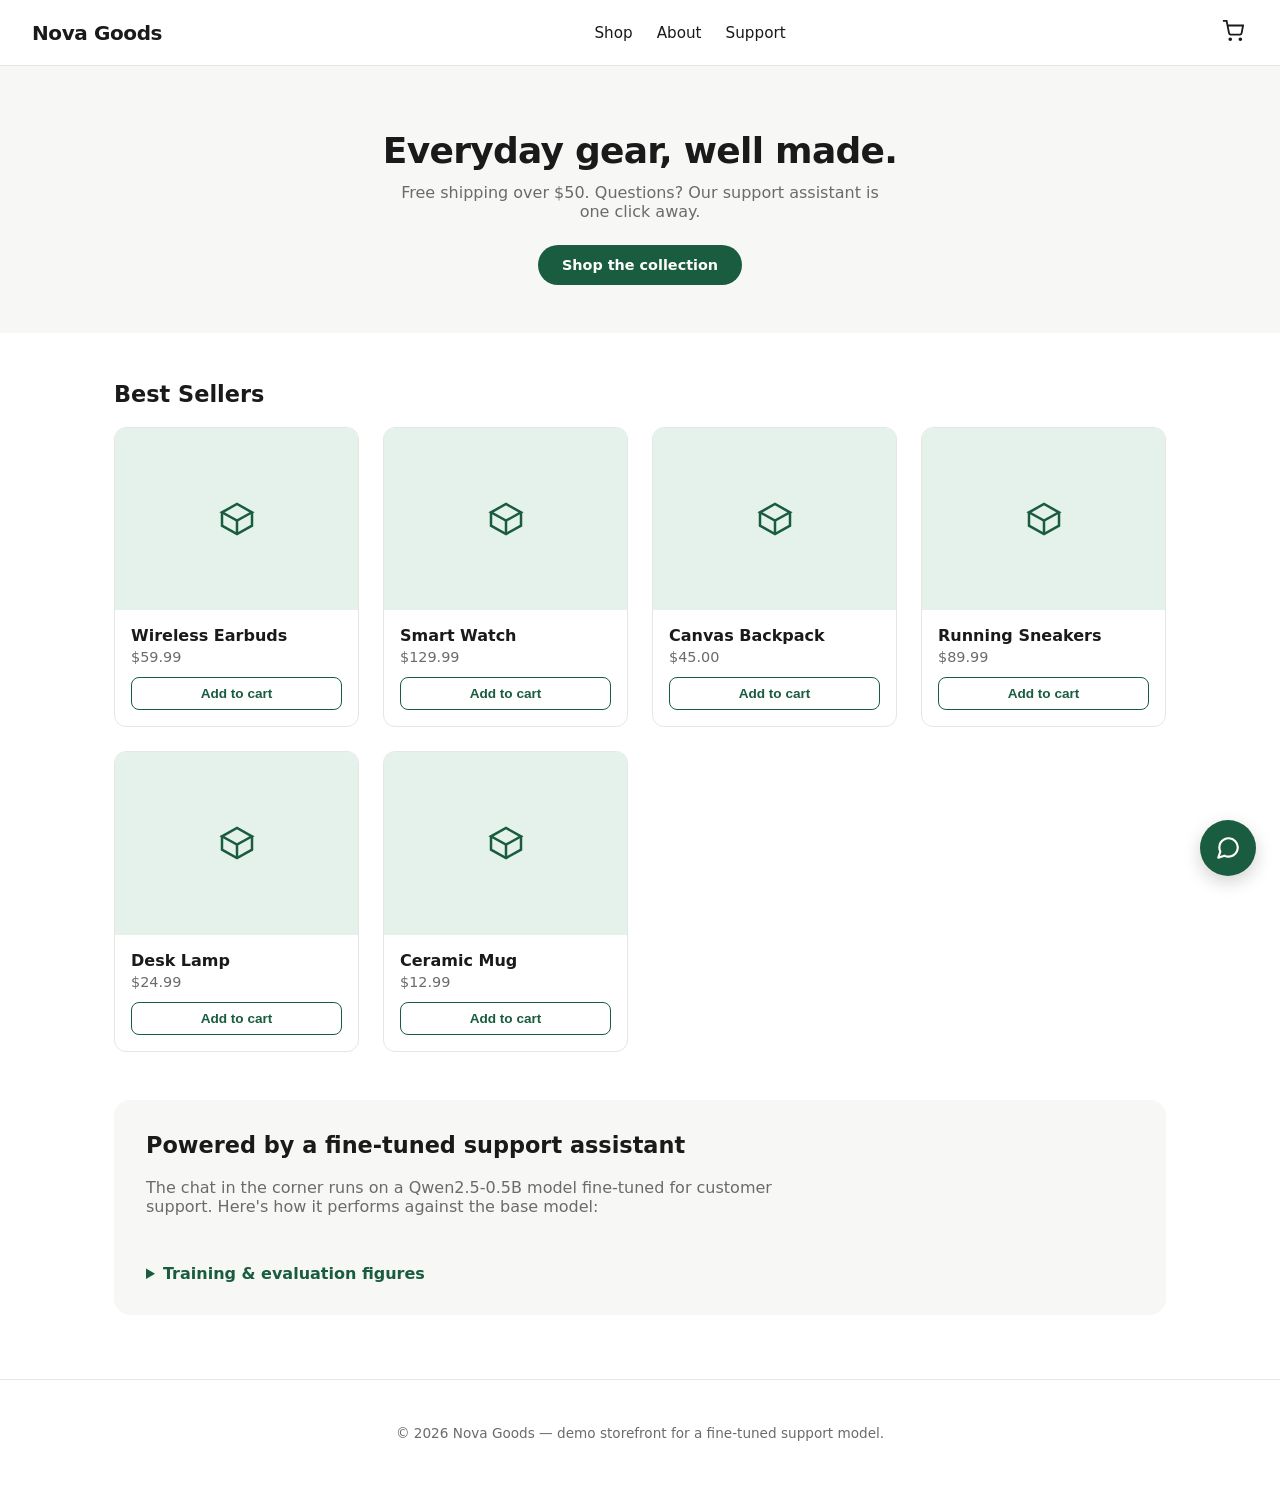
==== static/index.html @ 34abbee6 "Initial commit: FastAPI + support-chat storefront demo Serves a LoRA fine-tuned Qwen2.5-0.5B support" ====
<!DOCTYPE html>
<html lang="en">
<head>
<meta charset="UTF-8">
<meta name="viewport" content="width=device-width, initial-scale=1.0">
<title>Nova Goods</title>
<link rel="stylesheet" href="/static/style.css">
</head>
<body>

<header class="site-header">
  <div class="brand">Nova&nbsp;Goods</div>
  <nav>
    <a href="#shop">Shop</a>
    <a href="#about">About</a>
    <a href="#support">Support</a>
  </nav>
  <button id="cart-btn" aria-label="Cart">
    <svg viewBox="0 0 24 24" width="22" height="22" fill="none" stroke="currentColor" stroke-width="2">
      <circle cx="9" cy="21" r="1"></circle>
      <circle cx="20" cy="21" r="1"></circle>
      <path d="M1 1h4l2.68 13.39a2 2 0 0 0 2 1.61h9.72a2 2 0 0 0 2-1.61L23 6H6"></path>
    </svg>
    <span id="cart-count" class="cart-count hidden">0</span>
  </button>
</header>

<section class="hero">
  <h1>Everyday gear, well made.</h1>
  <p>Free shipping over $50. Questions? Our support assistant is one click away.</p>
  <a href="#shop" class="btn-primary">Shop the collection</a>
</section>

<main>
  <section id="shop">
    <h2>Best Sellers</h2>
    <div id="product-grid" class="product-grid"></div>
  </section>

  <section id="support" class="ai-section">
    <h2>Powered by a fine-tuned support assistant</h2>
    <p>The chat in the corner runs on a Qwen2.5-0.5B model fine-tuned for customer support. Here's how it performs against the base model:</p>
    <div id="metric-cards" class="card-grid"></div>
    <details>
      <summary>Training &amp; evaluation figures</summary>
      <div id="figure-grid" class="figure-grid"></div>
    </details>
  </section>
</main>

<footer>
  <p>&copy; 2026 Nova Goods — demo storefront for a fine-tuned support model.</p>
</footer>

<button id="chat-toggle" aria-label="Open support chat">
  <svg viewBox="0 0 24 24" width="26" height="26" fill="none" stroke="currentColor" stroke-width="2" stroke-linecap="round" stroke-linejoin="round">
    <path d="M21 11.5a8.38 8.38 0 0 1-.9 3.8 8.5 8.5 0 0 1-7.6 4.7 8.38 8.38 0 0 1-3.8-.9L3 21l1.9-5.7a8.38 8.38 0 0 1-.9-3.8 8.5 8.5 0 0 1 4.7-7.6 8.38 8.38 0 0 1 3.8-.9h.5a8.48 8.48 0 0 1 8 8v.5z"></path>
  </svg>
</button>

<div id="chat-panel" class="hidden">
  <div class="chat-header">
    <span>Support Chat</span>
    <button id="chat-close" aria-label="Close chat">&times;</button>
  </div>
  <div id="chat-messages"></div>
  <form id="chat-form">
    <input id="chat-input" type="text" placeholder="Ask about orders, refunds, shipping..." autocomplete="off" required>
    <button type="submit" aria-label="Send">
      <svg viewBox="0 0 24 24" width="18" height="18" fill="none" stroke="currentColor" stroke-width="2" stroke-linecap="round" stroke-linejoin="round">
        <line x1="22" y1="2" x2="11" y2="13"></line>
        <polygon points="22 2 15 22 11 13 2 9 22 2"></polygon>
      </svg>
    </button>
  </form>
</div>

<script src="/static/app.js"></script>
</body>
</html>
---- static/style.css ----
:root {
  --bg: #ffffff;
  --bg-alt: #f7f7f5;
  --text: #1a1a1a;
  --muted: #6b6b6b;
  --border: #e6e6e2;
  --accent: #1a5c3f;
  --accent-light: #e5f2ec;
}

* { box-sizing: border-box; }

body {
  margin: 0;
  font-family: system-ui, -apple-system, "Segoe UI", Roboto, sans-serif;
  background: var(--bg);
  color: var(--text);
}

a { color: inherit; }

/* header */

.site-header {
  display: flex;
  align-items: center;
  justify-content: space-between;
  padding: 1rem 2rem;
  border-bottom: 1px solid var(--border);
  position: sticky;
  top: 0;
  background: var(--bg);
  z-index: 500;
}

.brand { font-weight: 700; font-size: 1.25rem; letter-spacing: -0.02em; }

.site-header nav { display: flex; gap: 1.5rem; }
.site-header nav a { text-decoration: none; font-size: 0.95rem; color: var(--text); }
.site-header nav a:hover { color: var(--accent); }

#cart-btn {
  position: relative;
  background: none;
  border: none;
  cursor: pointer;
  color: var(--text);
  padding: 0.25rem;
}

.cart-count {
  position: absolute;
  top: -4px;
  right: -6px;
  background: var(--accent);
  color: white;
  font-size: 0.65rem;
  min-width: 16px;
  height: 16px;
  border-radius: 8px;
  display: flex;
  align-items: center;
  justify-content: center;
  padding: 0 3px;
}

.cart-count.hidden { display: none; }

/* hero */

.hero {
  text-align: center;
  padding: 4rem 1.5rem 3rem;
  background: var(--bg-alt);
}

.hero h1 { margin: 0 0 0.75rem; font-size: 2.25rem; letter-spacing: -0.02em; }
.hero p { margin: 0 auto 1.5rem; max-width: 480px; color: var(--muted); }

.btn-primary {
  display: inline-block;
  background: var(--accent);
  color: white;
  text-decoration: none;
  padding: 0.75rem 1.5rem;
  border-radius: 999px;
  font-weight: 600;
  font-size: 0.9rem;
}

main { max-width: 1100px; margin: 0 auto; padding: 0 1.5rem 4rem; }

main section h2 { font-size: 1.4rem; margin: 3rem 0 1.25rem; }

/* products */

.product-grid {
  display: grid;
  grid-template-columns: repeat(auto-fit, minmax(220px, 1fr));
  gap: 1.5rem;
}

.product-card {
  border: 1px solid var(--border);
  border-radius: 12px;
  overflow: hidden;
  background: var(--bg);
}

.product-thumb {
  aspect-ratio: 4 / 3;
  display: flex;
  align-items: center;
  justify-content: center;
  background: var(--accent-light);
  color: var(--accent);
}

.product-info { padding: 1rem; }
.product-info h3 { margin: 0 0 0.25rem; font-size: 1rem; }
.product-info .price { color: var(--muted); font-size: 0.9rem; margin: 0 0 0.75rem; }

.btn-add {
  width: 100%;
  padding: 0.5rem;
  border: 1px solid var(--accent);
  background: white;
  color: var(--accent);
  border-radius: 8px;
  font-weight: 600;
  font-size: 0.85rem;
  cursor: pointer;
}

.btn-add:hover { background: var(--accent); color: white; }

/* ai / metrics section */

.ai-section {
  background: var(--bg-alt);
  border-radius: 16px;
  padding: 2rem;
  margin-top: 3rem !important;
}

.ai-section h2 { margin-top: 0 !important; }
.ai-section p { color: var(--muted); max-width: 640px; }

.card-grid {
  display: grid;
  grid-template-columns: repeat(auto-fit, minmax(160px, 1fr));
  gap: 1rem;
  margin: 1.5rem 0;
}

.metric-card {
  background: var(--bg);
  border: 1px solid var(--border);
  border-radius: 10px;
  padding: 1rem;
}

.metric-card .label { color: var(--muted); font-size: 0.75rem; text-transform: uppercase; letter-spacing: 0.02em; }
.metric-card .values { display: flex; align-items: baseline; gap: 0.5rem; margin-top: 0.4rem; }
.metric-card .ft { font-size: 1.3rem; font-weight: 700; color: var(--accent); }
.metric-card .base { font-size: 0.85rem; color: var(--muted); }

details summary {
  cursor: pointer;
  font-weight: 600;
  color: var(--accent);
  margin-top: 0.5rem;
}

.figure-grid {
  display: grid;
  grid-template-columns: repeat(auto-fit, minmax(220px, 1fr));
  gap: 1rem;
  margin-top: 1rem;
}

.figure-grid figure {
  margin: 0;
  background: var(--bg);
  border: 1px solid var(--border);
  border-radius: 10px;
  overflow: hidden;
}

.figure-grid img { width: 100%; display: block; }
.figure-grid figcaption { padding: 0.5rem 0.75rem; font-size: 0.8rem; color: var(--muted); }

footer {
  text-align: center;
  padding: 2rem 1.5rem;
  color: var(--muted);
  font-size: 0.85rem;
  border-top: 1px solid var(--border);
}

/* chat widget */

#chat-toggle {
  position: fixed;
  bottom: 1.5rem;
  right: 1.5rem;
  width: 56px;
  height: 56px;
  border-radius: 50%;
  border: none;
  background: var(--accent);
  color: white;
  display: flex;
  align-items: center;
  justify-content: center;
  cursor: pointer;
  box-shadow: 0 6px 18px rgba(0,0,0,0.18);
  z-index: 1000;
}

#chat-panel {
  position: fixed;
  bottom: 5.5rem;
  right: 1.5rem;
  width: 340px;
  max-height: 480px;
  background: var(--bg);
  border: 1px solid var(--border);
  border-radius: 14px;
  display: flex;
  flex-direction: column;
  overflow: hidden;
  box-shadow: 0 10px 40px rgba(0,0,0,0.18);
  z-index: 1000;
}

#chat-panel.hidden { display: none; }

.chat-header {
  display: flex;
  justify-content: space-between;
  align-items: center;
  padding: 0.85rem 1rem;
  background: var(--accent);
  color: white;
  font-weight: 600;
}

.chat-header button {
  background: none;
  border: none;
  color: white;
  font-size: 1.2rem;
  cursor: pointer;
  line-height: 1;
}

#chat-messages {
  flex: 1;
  overflow-y: auto;
  padding: 0.75rem;
  display: flex;
  flex-direction: column;
  gap: 0.5rem;
  min-height: 200px;
  background: var(--bg-alt);
}

.msg {
  padding: 0.5rem 0.75rem;
  border-radius: 12px;
  max-width: 85%;
  font-size: 0.88rem;
  line-height: 1.35;
  white-space: pre-wrap;
}

.msg.user { align-self: flex-end; background: var(--accent); color: white; border-bottom-right-radius: 2px; }
.msg.bot { align-self: flex-start; background: white; border: 1px solid var(--border); border-bottom-left-radius: 2px; }
.msg.pending { color: var(--muted); font-style: italic; }

#chat-form {
  display: flex;
  border-top: 1px solid var(--border);
  background: var(--bg);
}

#chat-input {
  flex: 1;
  border: none;
  background: transparent;
  color: var(--text);
  padding: 0.75rem;
  outline: none;
}

#chat-form button {
  border: none;
  background: none;
  color: var(--accent);
  padding: 0 1rem;
  cursor: pointer;
  display: flex;
  align-items: center;
}
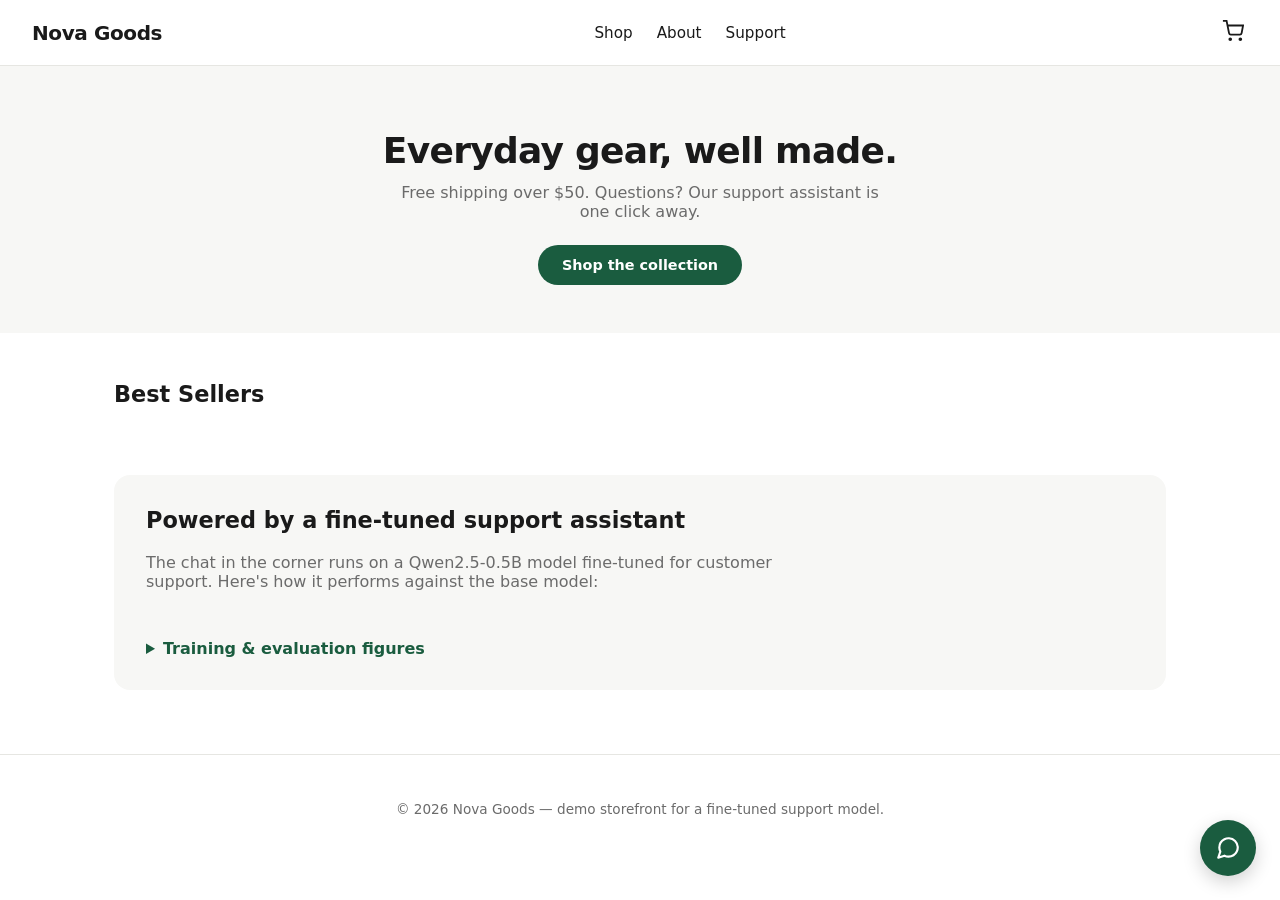
==== commit 3bb6999d: "Add product catalog, catalog-grounded chat, and SQLite order flow Expand storefront to 12 products s" ====
--- a/static/index.html
+++ b/static/index.html
@@ -24,6 +24,21 @@
     <span id="cart-count" class="cart-count hidden">0</span>
   </button>
 </header>
+
+<div id="cart-panel" class="hidden">
+  <div class="cart-header">
+    <span>Your Cart</span>
+    <button id="cart-close" aria-label="Close cart">&times;</button>
+  </div>
+  <div id="cart-items"></div>
+  <div id="cart-total" class="cart-total"></div>
+  <button id="cart-confirm" class="btn-primary-block">Confirm Order</button>
+  <div id="order-result"></div>
+  <div class="cancel-order">
+    <input id="cancel-order-id" type="number" min="1" placeholder="Order #">
+    <button id="cancel-order-btn">Cancel Order</button>
+  </div>
+</div>
 
 <section class="hero">
   <h1>Everyday gear, well made.</h1>
--- a/static/style.css
+++ b/static/style.css
@@ -66,6 +66,95 @@
 
 .cart-count.hidden { display: none; }
 
+#cart-panel {
+  position: fixed;
+  top: 4.2rem;
+  right: 1.5rem;
+  width: 300px;
+  max-height: 70vh;
+  overflow-y: auto;
+  background: var(--bg);
+  border: 1px solid var(--border);
+  border-radius: 14px;
+  box-shadow: 0 10px 40px rgba(0,0,0,0.18);
+  z-index: 900;
+  display: flex;
+  flex-direction: column;
+}
+
+#cart-panel.hidden { display: none; }
+
+.cart-header {
+  display: flex;
+  justify-content: space-between;
+  align-items: center;
+  padding: 0.85rem 1rem;
+  background: var(--accent);
+  color: white;
+  font-weight: 600;
+  border-radius: 14px 14px 0 0;
+}
+
+.cart-header button {
+  background: none;
+  border: none;
+  color: white;
+  font-size: 1.2rem;
+  cursor: pointer;
+  line-height: 1;
+}
+
+#cart-items { padding: 0.75rem 1rem 0; display: flex; flex-direction: column; gap: 0.5rem; }
+.cart-row { display: flex; justify-content: space-between; font-size: 0.88rem; }
+.cart-empty { color: var(--muted); font-size: 0.88rem; margin: 0; }
+
+.cart-total { padding: 0.75rem 1rem 0; font-weight: 700; text-align: right; }
+
+.btn-primary-block {
+  margin: 0.75rem 1rem;
+  padding: 0.6rem;
+  background: var(--accent);
+  color: white;
+  border: none;
+  border-radius: 8px;
+  font-weight: 600;
+  cursor: pointer;
+}
+
+.btn-primary-block:disabled { opacity: 0.5; cursor: not-allowed; }
+
+#order-result { padding: 0 1rem; font-size: 0.85rem; min-height: 1.2rem; }
+.order-ok { color: var(--accent); }
+.order-error { color: #b3261e; }
+
+.cancel-order {
+  display: flex;
+  gap: 0.5rem;
+  padding: 0.75rem 1rem 1rem;
+  border-top: 1px solid var(--border);
+  margin-top: 0.5rem;
+}
+
+.cancel-order input {
+  flex: 1;
+  min-width: 0;
+  padding: 0.4rem 0.5rem;
+  border: 1px solid var(--border);
+  border-radius: 6px;
+}
+
+.cancel-order button {
+  padding: 0.4rem 0.75rem;
+  border: 1px solid var(--accent);
+  background: white;
+  color: var(--accent);
+  border-radius: 6px;
+  font-weight: 600;
+  font-size: 0.8rem;
+  cursor: pointer;
+  white-space: nowrap;
+}
+
 /* hero */
 
 .hero {
@@ -117,8 +206,13 @@
 }
 
 .product-info { padding: 1rem; }
-.product-info h3 { margin: 0 0 0.25rem; font-size: 1rem; }
+.product-info .category { color: var(--accent); font-size: 0.7rem; text-transform: uppercase; letter-spacing: 0.03em; font-weight: 600; }
+.product-info h3 { margin: 0.25rem 0; font-size: 1rem; }
+.product-info .desc { color: var(--muted); font-size: 0.8rem; margin: 0 0 0.5rem; line-height: 1.3; }
 .product-info .price { color: var(--muted); font-size: 0.9rem; margin: 0 0 0.75rem; }
+
+.btn-add:disabled { opacity: 0.5; cursor: not-allowed; }
+.btn-add:disabled:hover { background: white; color: var(--accent); }
 
 .btn-add {
   width: 100%;
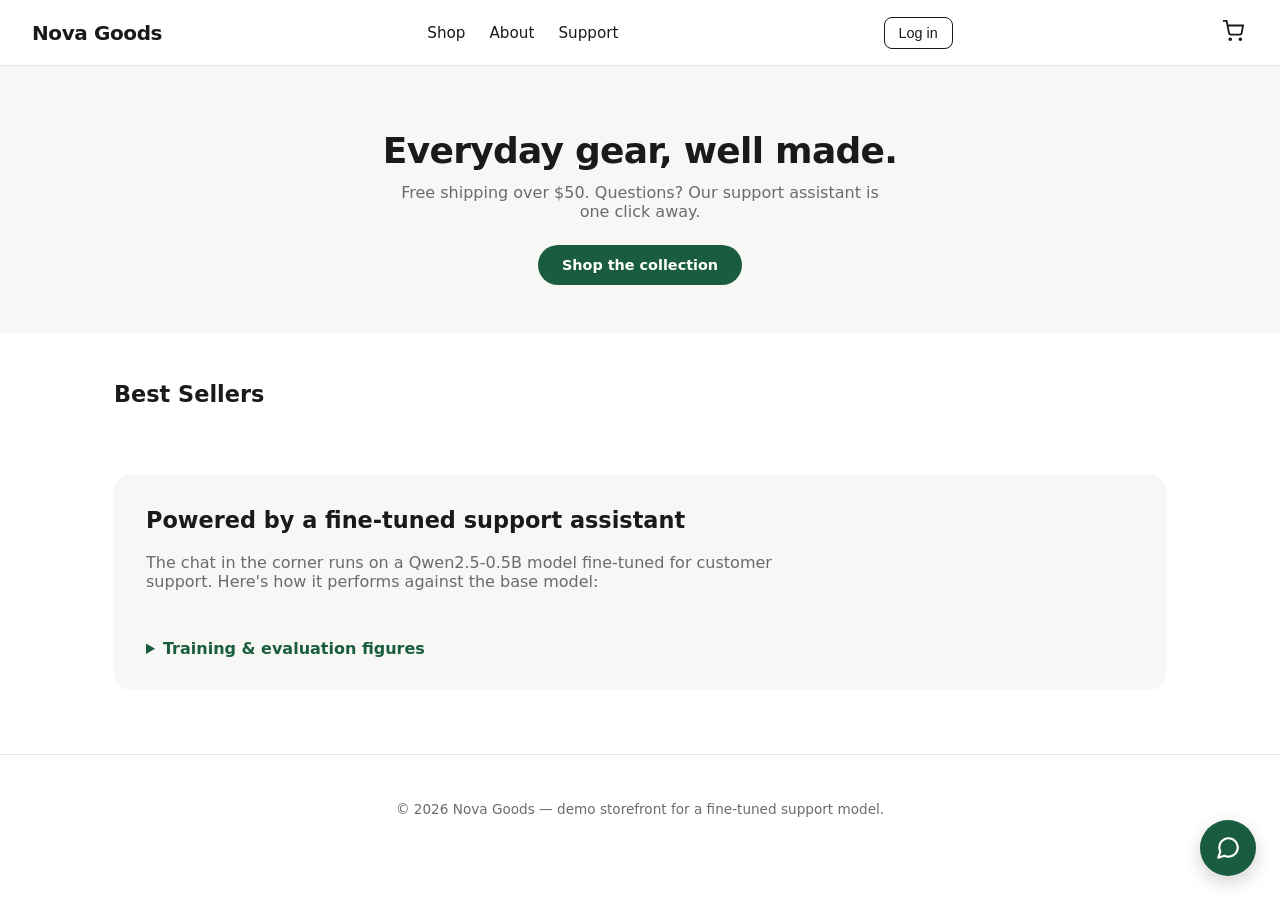
==== commit b4123603: "added review system" ====
--- a/static/index.html
+++ b/static/index.html
@@ -15,6 +15,9 @@
     <a href="#about">About</a>
     <a href="#support">Support</a>
   </nav>
+  <span id="user-email" class="user-email hidden"></span>
+  <button id="orders-btn" class="auth-btn hidden">My Orders</button>
+  <button id="auth-btn" class="auth-btn">Log in</button>
   <button id="cart-btn" aria-label="Cart">
     <svg viewBox="0 0 24 24" width="22" height="22" fill="none" stroke="currentColor" stroke-width="2">
       <circle cx="9" cy="21" r="1"></circle>
@@ -25,6 +28,45 @@
   </button>
 </header>
 
+<div id="login-overlay" class="modal-overlay hidden">
+  <form id="storefront-login" class="login-card">
+    <button type="button" id="login-modal-close" class="modal-close" aria-label="Close">&times;</button>
+    <h1>Log in to shop</h1>
+    <p class="login-hint">You need an account to add items to your cart.</p>
+    <input id="sf-email" type="email" placeholder="Email" autocomplete="username" required>
+    <input id="sf-password" type="password" placeholder="Password" autocomplete="current-password" required>
+    <button type="submit">Log in</button>
+    <p id="sf-login-error" class="login-error"></p>
+  </form>
+</div>
+
+<div id="orders-panel" class="hidden">
+  <div class="cart-header">
+    <span>My Orders</span>
+    <button id="orders-close" aria-label="Close orders">&times;</button>
+  </div>
+  <div id="orders-list"></div>
+</div>
+
+<div id="review-overlay" class="modal-overlay hidden">
+  <form id="review-form" class="login-card">
+    <button type="button" id="review-close" class="modal-close" aria-label="Close">&times;</button>
+    <h1>Review <span id="review-product"></span></h1>
+    <label class="review-label">Rating
+      <select id="review-rating">
+        <option value="5">★★★★★ (5)</option>
+        <option value="4">★★★★ (4)</option>
+        <option value="3">★★★ (3)</option>
+        <option value="2">★★ (2)</option>
+        <option value="1">★ (1)</option>
+      </select>
+    </label>
+    <textarea id="review-text" rows="4" placeholder="How was it?" required></textarea>
+    <button type="submit">Submit review</button>
+    <p id="review-error" class="login-error"></p>
+  </form>
+</div>
+
 <div id="cart-panel" class="hidden">
   <div class="cart-header">
     <span>Your Cart</span>
@@ -34,10 +76,6 @@
   <div id="cart-total" class="cart-total"></div>
   <button id="cart-confirm" class="btn-primary-block">Confirm Order</button>
   <div id="order-result"></div>
-  <div class="cancel-order">
-    <input id="cancel-order-id" type="number" min="1" placeholder="Order #">
-    <button id="cancel-order-btn">Cancel Order</button>
-  </div>
 </div>
 
 <section class="hero">
--- a/static/style.css
+++ b/static/style.css
@@ -66,7 +66,7 @@
 
 .cart-count.hidden { display: none; }
 
-#cart-panel {
+#cart-panel, #orders-panel {
   position: fixed;
   top: 4.2rem;
   right: 1.5rem;
@@ -106,6 +106,26 @@
 
 #cart-items { padding: 0.75rem 1rem 0; display: flex; flex-direction: column; gap: 0.5rem; }
 .cart-row { display: flex; justify-content: space-between; font-size: 0.88rem; }
+.cart-remove { margin-right: 6px; width: 18px; height: 18px; line-height: 1; padding: 0;
+  border: 1px solid #cbd5e1; border-radius: 4px; background: #fff; color: #dc2626;
+  font-weight: 700; cursor: pointer; }
+.cart-remove:hover { background: #fef2f2; }
+
+/* my orders */
+#orders-list { padding: 0.75rem 1rem 1rem; display: flex; flex-direction: column; gap: 0.75rem; }
+.order-card { border: 1px solid var(--border); border-radius: 10px; padding: 0.6rem 0.75rem; }
+.order-head { display: flex; justify-content: space-between; align-items: center; }
+.order-meta { color: var(--muted); font-size: 0.78rem; margin-bottom: 0.4rem; }
+.order-status { font-size: 0.72rem; text-transform: capitalize; padding: 1px 8px; border-radius: 999px; color: #fff; }
+.status-placed { background: #2563eb; }
+.status-shipped { background: #16a34a; }
+.status-cancelled { background: #dc2626; }
+.order-item { display: flex; justify-content: space-between; align-items: center; font-size: 0.85rem; padding: 2px 0; }
+.review-btn { border: 1px solid var(--accent); background: #fff; color: var(--accent);
+  border-radius: 6px; padding: 2px 8px; font-size: 0.75rem; font-weight: 600; cursor: pointer; }
+.review-btn:hover { background: var(--accent); color: #fff; }
+.review-label { display: flex; flex-direction: column; gap: 4px; font-size: 0.85rem; text-align: left; }
+#review-form textarea { padding: 10px; border: 1px solid #cbd5e1; border-radius: 8px; font-family: inherit; resize: vertical; }
 .cart-empty { color: var(--muted); font-size: 0.88rem; margin: 0; }
 
 .cart-total { padding: 0.75rem 1rem 0; font-weight: 700; text-align: right; }
@@ -126,34 +146,6 @@
 #order-result { padding: 0 1rem; font-size: 0.85rem; min-height: 1.2rem; }
 .order-ok { color: var(--accent); }
 .order-error { color: #b3261e; }
-
-.cancel-order {
-  display: flex;
-  gap: 0.5rem;
-  padding: 0.75rem 1rem 1rem;
-  border-top: 1px solid var(--border);
-  margin-top: 0.5rem;
-}
-
-.cancel-order input {
-  flex: 1;
-  min-width: 0;
-  padding: 0.4rem 0.5rem;
-  border: 1px solid var(--border);
-  border-radius: 6px;
-}
-
-.cancel-order button {
-  padding: 0.4rem 0.75rem;
-  border: 1px solid var(--accent);
-  background: white;
-  color: var(--accent);
-  border-radius: 6px;
-  font-weight: 600;
-  font-size: 0.8rem;
-  cursor: pointer;
-  white-space: nowrap;
-}
 
 /* hero */
 
@@ -397,3 +389,96 @@
   display: flex;
   align-items: center;
 }
+
+.chat-products {
+  display: flex;
+  flex-direction: column;
+  gap: 4px;
+  background: none;
+  padding: 0;
+}
+.chat-product {
+  display: flex;
+  justify-content: space-between;
+  gap: 8px;
+  font-size: 0.85rem;
+  background: #f1f5f9;
+  border-radius: 6px;
+  padding: 6px 10px;
+}
+.chat-product .name { font-weight: 600; }
+.chat-product .meta { color: #64748b; white-space: nowrap; }
+.chat-product.clickable { cursor: pointer; transition: background .15s, transform .05s; }
+.chat-product.clickable:hover { background: #dbeafe; }
+.chat-product.clickable:hover .meta { color: #2563eb; }
+.chat-product.clickable:active { transform: scale(.98); }
+.chat-product.oos { opacity: .6; }
+
+/* --- admin --- */
+.hidden { display: none !important; }  /* utility must beat same-specificity display rules (.login-wrap, .modal-overlay) defined later */
+.login-wrap { min-height: 100vh; display: flex; align-items: center; justify-content: center; }
+.login-card { display: flex; flex-direction: column; gap: 12px; width: 300px; padding: 28px;
+  background: #fff; border-radius: 12px; box-shadow: 0 8px 30px rgba(0,0,0,.12); }
+.login-card h1 { margin: 0 0 4px; font-size: 1.3rem; }
+.login-card input { padding: 10px; border: 1px solid #cbd5e1; border-radius: 8px; font-size: .95rem; }
+.login-card button { padding: 10px; border: 0; border-radius: 8px; background: #2563eb; color: #fff;
+  font-weight: 600; cursor: pointer; }
+.login-error { color: #dc2626; font-size: .85rem; margin: 0; min-height: 1em; }
+
+.admin-top { display: flex; align-items: center; gap: 20px; padding: 14px 24px;
+  background: #0f172a; color: #fff; }
+.admin-top nav { display: flex; gap: 16px; margin-left: auto; }
+.admin-top nav a { color: #cbd5e1; text-decoration: none; }
+.admin-top nav a.active { color: #fff; font-weight: 600; }
+.admin-top #logout-btn { background: #1e293b; color: #fff; border: 0; border-radius: 8px;
+  padding: 8px 14px; cursor: pointer; }
+.admin-main { max-width: 1000px; margin: 24px auto; padding: 0 24px; }
+
+.stat-cards { display: flex; gap: 16px; flex-wrap: wrap; margin-bottom: 24px; }
+.stat { flex: 1; min-width: 140px; background: #fff; border-radius: 12px; padding: 18px;
+  box-shadow: 0 2px 10px rgba(0,0,0,.06); display: flex; flex-direction: column; gap: 4px; }
+.stat-num { font-size: 1.8rem; font-weight: 700; }
+.stat-label { color: #64748b; font-size: .85rem; }
+
+.chart-row { display: flex; gap: 16px; flex-wrap: wrap; margin-bottom: 28px; }
+.chart-box { flex: 1; min-width: 260px; background: #fff; border-radius: 12px; padding: 18px;
+  box-shadow: 0 2px 10px rgba(0,0,0,.06); }
+.chart-box h2 { margin: 0 0 12px; font-size: 1rem; }
+.chart-link { cursor: pointer; }
+.chart-link:hover { box-shadow: 0 4px 16px rgba(37,99,235,.2); }
+.chart-box .hint { font-size: .75rem; color: #2563eb; font-weight: 400; }
+
+.bar-row { display: grid; grid-template-columns: 80px 1fr 32px; align-items: center; gap: 8px; margin: 6px 0; }
+.bar-label { font-size: .82rem; color: #475569; text-transform: capitalize; }
+.bar-track { background: #f1f5f9; border-radius: 6px; height: 16px; overflow: hidden; }
+.bar-fill { display: block; height: 100%; border-radius: 6px; }
+.bar-val { font-size: .82rem; text-align: right; color: #334155; }
+
+.table-wrap { overflow-x: auto; background: #fff; border-radius: 12px; box-shadow: 0 2px 10px rgba(0,0,0,.06); }
+table { width: 100%; border-collapse: collapse; font-size: .88rem; }
+th, td { padding: 10px 12px; text-align: left; border-bottom: 1px solid #eef2f7; white-space: nowrap; }
+th { background: #f8fafc; color: #475569; font-weight: 600; }
+th.sortable { cursor: pointer; user-select: none; }
+th.sortable:hover { color: #2563eb; }
+.review-text { white-space: normal; max-width: 320px; color: #475569; }
+.status-sel { padding: 4px 6px; border: 1px solid #cbd5e1; border-radius: 6px; }
+.del-btn { background: #fee2e2; color: #dc2626; border: 0; border-radius: 6px; padding: 5px 10px; cursor: pointer; }
+.muted { color: #64748b; font-size: .85rem; }
+
+.pill { padding: 2px 10px; border-radius: 999px; font-size: .78rem; font-weight: 600; text-transform: capitalize; }
+.pill-positive { background: #dcfce7; color: #16a34a; }
+.pill-neutral { background: #f1f5f9; color: #475569; }
+.pill-negative { background: #fee2e2; color: #dc2626; }
+
+/* --- storefront auth --- */
+.auth-btn { background: none; border: 1px solid currentColor; color: inherit; border-radius: 8px;
+  padding: 7px 14px; cursor: pointer; font-size: .9rem; }
+.auth-btn:hover { background: rgba(0,0,0,.05); }
+.user-email { font-size: .85rem; color: #475569; margin-right: 4px; }
+
+.modal-overlay { position: fixed; inset: 0; background: rgba(15,23,42,.55);
+  display: flex; align-items: center; justify-content: center; z-index: 100; }
+.modal-overlay .login-card { position: relative; }
+.modal-close { position: absolute; top: 10px; right: 12px; background: none; border: 0;
+  font-size: 1.4rem; line-height: 1; color: #94a3b8; cursor: pointer; padding: 0; }
+.login-hint { margin: 0 0 4px; font-size: .82rem; color: #64748b; }
